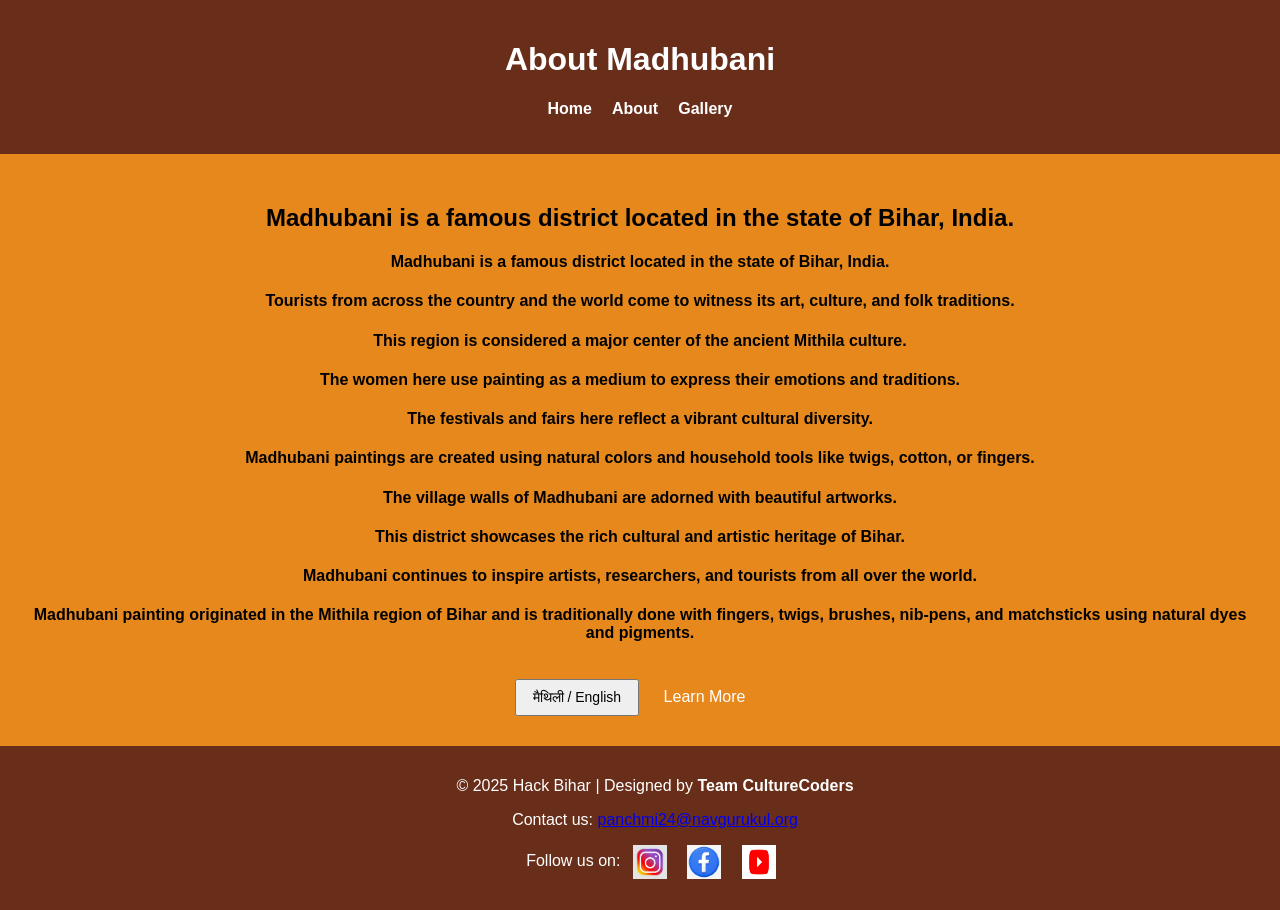
==== Abou.html @ be581d17 "baby added some file" ====
<!DOCTYPE html>
<html lang="en">
<head>
  <meta charset="UTF-8">
  <title>About | Madhubani Art</title>
  <link rel="stylesheet" href="style.css">
  <script src="script.js" defer></script>
</head>
<body>
  <header>
    <h1>About Madhubani</h1>
    <nav>
      <ul>
        <li><a href="index.html">Home</a></li>
        <li><a href="Abou.html">About</a></li>
        <li><a href="gallery.html">Gallery</a></li>
      </ul>
    </nav>
  </header>
  
  <main>
    <section>
      <h2 class="lang-en">Madhubani is a famous district located in the state of Bihar, India.</h2>
<h2 class="lang-hi" style="display:none;">मधुबनी भारत के बिहार राज्य में एक प्रसिद्ध जिला छी।</h2>

<h4 class="lang-en">Madhubani is a famous district located in the state of Bihar, India.</h4>
<h4 class="lang-hi" style="display:none;">ई पारंपरिक मधुबनी चित्रकला लेल विश्व प्रसिद्ध अछि।</h4>
<h4 class="lang-en">Tourists from across the country and the world come to witness its art, culture, and folk traditions.</h4>
<h4 class="lang-hi" style="display:none;">देश आ दुनिया भरि सँ पर्यटक एहि कला, संस्कृति आ लोक परंपरा केँ देखबाक लेल अबैत छथि।</h4>
<h4 class="lang-en">This region is considered a major center of the ancient Mithila culture.</h4>
<h4 class="lang-hi" style="display:none;">ई क्षेत्र प्राचीन मिथिला संस्कृति के एक महत्वपूर्ण केंद्र मानल जाइत अछि।</h4>
<h4 class="lang-en">The women here use painting as a medium to express their emotions and traditions.</h4>
<h4 class="lang-hi" style="display:none;">एतय के महिलासभ अपन भावना आ परंपरा केँ चित्रकला द्वारा व्यक्त करैत छथि।</h4>

<h4 class="lang-en">The festivals and fairs here reflect a vibrant cultural diversity.</h4>
<h4 class="lang-hi" style="display:none;">एतय के पर्व आ मेला सांस्कृतिक विविधता के जीवंत प्रतिबिंब होइत अछि।</h4>

<h4 class="lang-en">Madhubani paintings are created using natural colors and household tools like twigs, cotton, or fingers.</h4>
<h4 class="lang-hi" style="display:none;">मधुबनी चित्रकला प्राकृतिक रंग आ घरेलू सामान जकाँ टहनी, सूती आ उंगलि के उपयोग सँ बनाओल जाइत अछि।</h4>

<h4 class="lang-en">The village walls of Madhubani are adorned with beautiful artworks.</h4>
<h4 class="lang-hi" style="display:none;">मधुबनी के गामक दीवाल सुंदर चित्रसभ सँ सजल रहैत अछि।</h4>

<h4 class="lang-en">This district showcases the rich cultural and artistic heritage of Bihar.</h4>
<h4 class="lang-hi" style="display:none;">ई जिला बिहार के समृद्ध सांस्कृतिक आ कलात्मक विरासत के प्रदर्शित करैत अछि।</h4>

<h4 class="lang-en">Madhubani continues to inspire artists, researchers, and tourists from all over the world.</h4>
<h4 class="lang-hi" style="display:none;">मधुबनी आबहूँ कलाकार, शोधकर्ता आ पर्यटक सभ के लेल प्रेरणा के स्रोत छी।</h4>

<h4 class="lang-en">Madhubani painting originated in the Mithila region of Bihar and is traditionally done with fingers, twigs, brushes, nib-pens, and matchsticks using natural dyes and pigments.</h4>
<h4 class="lang-hi" style="display:none;">मधुबनी चित्रकला बिहार के मिथिला क्षेत्र में उत्पन्न भेल अछि आ पारंपरिक रूप सँ ई उंगलि, टहनी, ब्रश, कलम आ माचिसक तीलि के उपयोग कऽ कऽ प्राकृतिक रंग आ रंगीन पदार्थ सँ बनाओल जाइत अछि।</h4>





<button onclick="toggleLanguage()">मैथिली  / English</button>
<!-- 
      <button onclick="toggleLanguage()">हिंदी / English</button>
       -->
      <!-- Updated Learn More Button to open modal -->
      <button class="btn" onclick="openModal()">Learn More</button>
    </section>
  </main>

 
  <!-- Modal Box -->
  <div id="learnModal" class="modal">
    <div class="modal-content">
      <span class="close" onclick="closeModal()">&times;</span>
      <h3>More About Madhubani Art</h3>
      <p><strong>Madhubani Painting</strong>, also known as Mithila Painting, is a traditional Indian folk art form that originated in the Mithila region of Bihar. This art is characterized by eye-catching geometrical patterns and vibrant colors.</p>
      
      <p>Historically, it was practiced by the women of the region to decorate the walls of their homes during festivals, religious rituals, and special occasions. The themes often revolve around nature, mythology, love, and fertility.</p>

      <p>Madhubani paintings are traditionally done using natural dyes and pigments, and the tools used include fingers, twigs, nib pens, and matchsticks. It has now gained global recognition and is practiced on paper, canvas, cloth, and other surfaces.</p>

      <p><strong>Key Features:</strong></p>
      <ul>
        <li>Bright and bold colors</li>
        <li>Intricate borders and fine detailing</li>
        <li>Motifs of flowers, birds, deities, and daily life</li>
        <li>🖌️ Real Story: The Walls That Saved a Forest – Jitwarpur Village, Madhubani
          📍 Place: Jitwarpur village, Madhubani district, Bihar
          🧑‍🎨 Famous for: Home of legendary Madhubani artists like Baua Devi and Sita Devi
          🌳 The Story: How Art Saved the Trees
          Once upon a time, in the peaceful village of Jitwarpur, many families painted Madhubani art on their walls. The art showed gods, goddesses, peacocks, trees, and village life. For many years, this was only for homes and festivals.
          
          Then one day, the villagers heard that the forest department wanted to cut down many trees near their village for development.
          
          But these trees were special to the people. They believed that gods like Durga, Krishna, and Gauri lived in the trees. So the women had an idea.
          
          They went to the forest and started painting Madhubani art on the tree trunks!
          They painted goddesses, birds, animals, and sacred symbols — just like they did on their home walls.
          
          Soon, the painted trees looked so beautiful and spiritual that people from other villages, media, and even the government came to see them. Because the trees had religious and cultural symbols, no one wanted to cut them anymore.
          
          This is how the women of Jitwarpur used art to protect nature.
          
          💫 Result:
          The village became famous.
          
          Tourists and art lovers came from all over the world.
          
          Women artists like Baua Devi received awards like Padma Shri.
          
          Madhubani art was no longer just "village painting" – it became a symbol of Bihar’s pride and women’s power.
          
          🌱 Moral of the story:
          Madhubani art is not just for decoration. It is a voice, a protector of nature, and a story of strong women.</li>
       <li>1. Sita Devi
        Sita Devi was one of the pioneering Madhubani artists who helped bring this traditional art form to the international stage. Known for her vibrant use of colors and detailed patterns, she played a key role in popularizing Madhubani painting beyond Bihar. Her artworks often depict Hindu gods and goddesses, as well as nature-inspired motifs.
        
        2. Baua Devi
        Baua Devi is a renowned Madhubani artist famous for her intricate Tantrik style paintings. She has received the Padma Shri award for her outstanding contribution to Indian folk art. Baua Devi’s work beautifully combines mythology and tradition, keeping alive the spiritual essence of Madhubani art.
        
        3. Ganga Devi
        Ganga Devi was a celebrated Madhubani painter known for her storytelling through art. She used Madhubani painting to depict her personal life experiences as well as cultural rituals. Her powerful and emotive works helped bring global attention to this folk art.</li>
      </ul>
    </div>
  </div>
  <footer>
    <div class="footer-container">
      <p>&copy; 2025 Hack Bihar | Designed by <strong>Team CultureCoders</strong></p>
      <p>Contact us: <a href="mailto:info@madhubaniart.com">panchmi24@navgurukul.org</a></p>
      <p>Follow us on: 
        <a href="https://www.instagram.com/"><img src="WhatsApp Image 2025-05-20 at 10.25.56 AM.jpeg" alt="Instagram" class="social-icon"></a>
        <a href="https://www.facebook.com/?_rdr"><img src="WhatsApp Image 2025-05-20 at 10.38.00 AM.jpeg" alt="Facebook" class="social-icon"></a>
        <a href="https://www.youtube.com/results?search_query=madhubani+painting"><img src="WhatsApp Image 2025-05-20 at 11.15.55 AM.jpeg" alt="Twitter" class="social-icon"></a>
      </p>
    </div>

  </footer>
</body>
</html>
---- style.css ----
body {
    margin: 0;
    font-family: 'Segoe UI', sans-serif;
    background-color: #e7881c;
  }
  
  header {
    background-color: #682e19;
    color: white;
    padding: 20px 0;
    text-align: center;
  }
  
  
  
  .logo {
    height: 150px;
    width: 150px;
    border-radius: 15px;
  }
  
  
    nav ul {
    list-style: none;
    padding: 0;
    display: flex;
    justify-content: center;
    gap: 20px;
  }
  
  nav a {
    color: white;
    text-decoration: none;
    font-weight: bold;
  }
  
  main {
    padding: 30px;
    text-align: center;
  }
  
  footer {
    background-color: #682e19;
    color: white;
    text-align: center;
    padding: 15px;
    position: relative;
    bottom: 0;
    width: 100%;
  }
  
  .btn {
    display: inline-block;
    padding: 10px 20px;
    background-color: #e07a5f;
    color: white;
    text-decoration: none;
    margin-top: 20px;
    border-radius: 5px;
  }
  
  .gallery-grid {
    display: flex;
    justify-content: center;
    flex-wrap: wrap;
    gap: 20px;
    margin-top: 20px;
  }
  
  .gallery-grid img {
    width: 200px;
    height: auto;
    border: 2px solid #ccc;
    border-radius: 8px;
    gap: 10px;
    display: flex;
    flex-direction: column;  
    align-items: center;     
    gap: 20px;                
    margin-top: 20px;
  
  }
  
  button {
    margin-top: 15px;
    padding: 8px 16px;
    font-size: 14px;
    cursor: pointer;
  }
  
  /* Body Layout */
  body {
    display: flex;
    flex-direction: column;
    min-height: 100vh;
  }
  
  
  main {
    flex: 1;
  }
  .art-image {
    width: 300px;
    height: auto;
  }
  .gallery-grid img {
    width: 300px; 
    height: auto;
    border: 2px solid #ccc;
    border-radius: 8px;
  }
  
  
  
  
  
  
  .modal {
    display: none; 
    position: fixed;
    z-index: 999;
    left: 0;
    top: 0;
    width: 100%;
    height: 100%;
    overflow: auto;
    background-color: rgba(0, 0, 0, 0.5); 
    padding-top: 80px;
  }
  
  .modal-content {
    background-color: hwb(48 74% 18%);
    margin: auto;
    padding: 25px;
    border: 2px solid #e3a347;
    border-radius: 12px;
    width: 85%;
    max-width: 600px;
    box-shadow: 0 6px 12px rgba(0, 0, 0, 0.25);
    color: #333;
    font-family: 'Segoe UI', sans-serif;
  }
  
  .modal-content h3 {
    margin-top: 0;
    color: #924d1b;
    text-align: center;
  }
  
  .modal-content p {
    line-height: 1.6;
    margin-bottom: 15px;
  }
  
  .modal-content ul {
    padding-left: 20px;
  }
  
  .modal-content li {
    margin-bottom: 8px;
  }
  
  .close {
    color: #a62f2f;
    float: right;
    font-size: 24px;
    font-weight: bold;
    cursor: pointer;
    transition: 0.3s;
  }
  
  .close:hover {
    color: #e60000;
  }
  
  /* Button styling (optional) */
  button.btn {
    background-color: #e7881c;
    color: white;
    padding: 10px 20px;
    border: none;
    border-radius: 6px;
    cursor: pointer;
    font-size: 16px;
    margin-top: 10px;
    transition: 0.3s;
  }
  
  button.btn:hover {
    background-color: #c96d0f;
  }
  
  
  .social-icon {
    width: 34px;
    height: 34px;
    margin: 0 8px;
    vertical-align: middle;
    transition: transform 0.2s;
  }
  
  .social-icon:hover {
    transform: scale(1.2);
  }
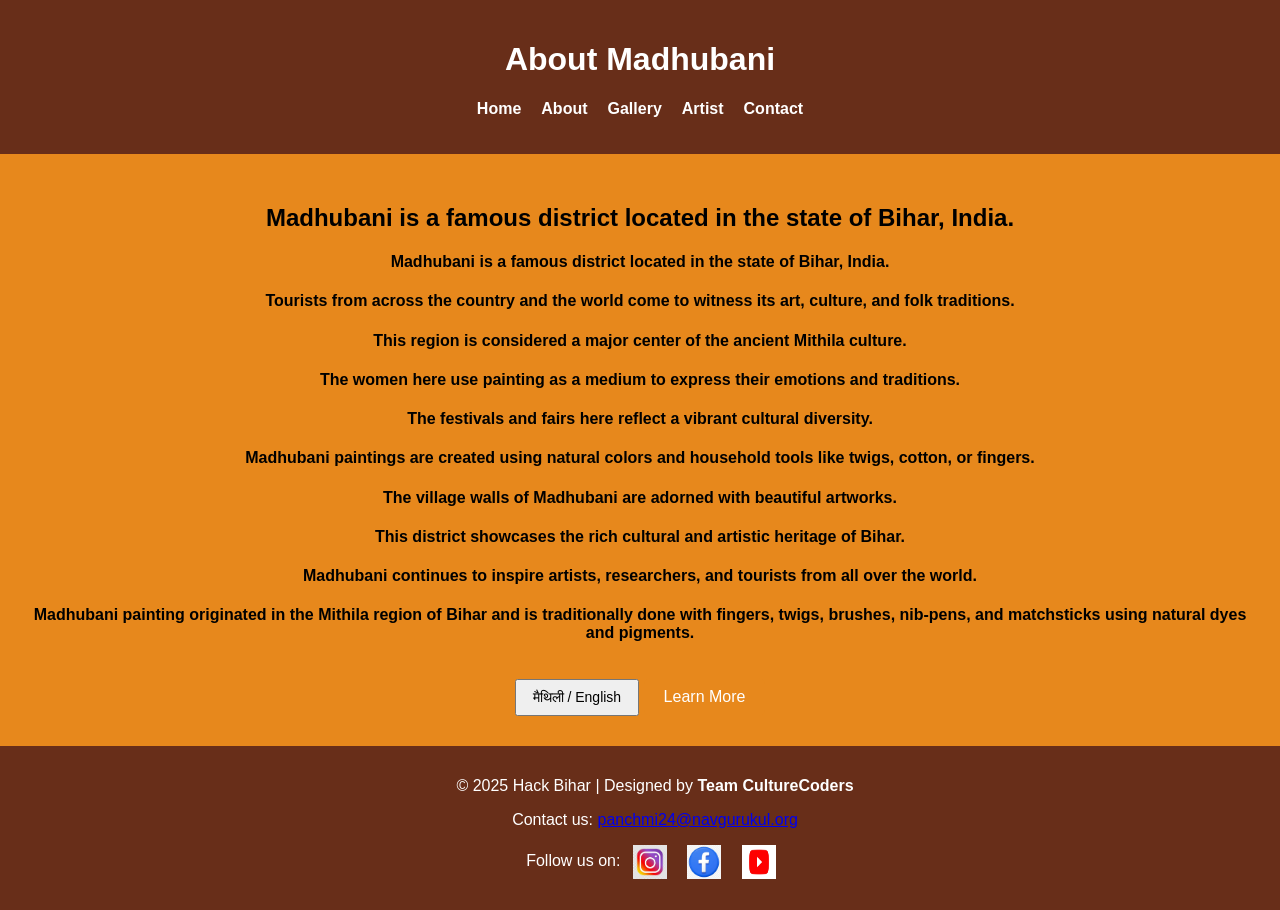
==== commit 6bf495e1: "style.css added some file" ====
--- a/Abou.html
+++ b/Abou.html
@@ -14,6 +14,8 @@
         <li><a href="index.html">Home</a></li>
         <li><a href="Abou.html">About</a></li>
         <li><a href="gallery.html">Gallery</a></li>
+        <li><a href="artist.html">Artist</a></li>
+        <li><a href="Contact.html">Contact</a></li>
       </ul>
     </nav>
   </header>
--- a/style.css
+++ b/style.css
@@ -1,4 +1,146 @@
-body {
+/* body {
+    margin: 0;
+    padding: 0;
+    font-family: 'Segoe UI', sans-serif;
+    background-color: #f1a752;
+  }
+  
+  header{
+    background-color: brown;
+    padding: 20px 0;
+    text-align: center;
+    width: 100%;
+    color: white;
+  }
+  
+  nav a {
+    color: white;
+    text-decoration: none;
+    margin: 0 20px;
+    font-size: 10px;
+    font-weight: bold;
+  }
+  
+  nav a:hover {
+    text-decoration: none;
+  }
+  
+  h1 {
+    text-align: center;
+    margin-bottom: 30px;
+    color: #fff6f6;
+    font-size: 20px;
+  }
+  
+  .artist-grid {
+    display: flex;
+    flex-direction: column;
+    gap: 30px;
+    padding: 0 20px;
+  }
+  
+  .artist {
+    display: flex;
+    gap: 10px;
+    background-color: #fdf2e5;
+    border: 2px solid #e0c3a3;
+    border-radius: 12px;
+    padding: 15px;
+    box-shadow: 0 2px 6px rgba(0,0,0,0.1);
+    cursor: pointer;
+    align-items: flex-start;
+  }
+  
+  .artist img {
+    width: 200px;
+    height: 150px;
+    border-radius: 8px;
+    object-fit: cover;
+    flex-shrink: 0;
+  }
+  
+  .artist-info {
+    flex: 1;
+  }
+  
+  .artist-info h2 {
+    margin: 0 0 10px 0;
+    font-size: 24px;
+    color: #5c3d00;
+  }
+  
+  .artist-info .info {
+    font-size: 14px;
+    color: #333;
+    line-height: 1.4;
+    display: none;
+  }
+  
+  footer {
+    background-color: brown;
+    color: white;
+    text-align: center;
+    padding: 20px 0;
+    font-size: 16px;
+    border-top: 2px solid #ccc;
+    width: 100%;
+    margin-top: 160px;
+  }
+  
+  footer p {
+    margin: 0;
+  }
+  
+  
+  
+  
+  form {
+    max-width: 500px;
+    margin: 30px auto;
+    padding: 30px;
+    background-color: #fffaf5;
+    border: 2px solid #f4a460;
+    border-radius: 10px;
+    box-shadow: 3px 3px 20px rgba(0, 0, 0, 0.1);
+  }
+  
+  input,
+  textarea {
+    width: 100%;
+    margin-bottom: 15px;
+    padding: 12px;
+    border: 1px solid #ccc;
+    border-radius: 9px;
+    font-size: 15px;
+  }
+  
+  button[type="submit"] {
+    background-color: #d2691e;
+    color: white;
+    border: none;
+    padding: 12px 20px;
+    font-size: 16px;
+    cursor: pointer;
+    border-radius: 8px;
+  }
+  
+  button[type="submit"]:hover {
+    background-color: #a0522d;
+  }
+  
+  
+  .social-icon {
+    width: 30px;
+    height: 30px;
+    margin: 0 5px;
+    vertical-align: middle;
+    border-radius: 50%;
+    object-fit: cover;
+  }
+   */
+
+
+   body {
     margin: 0;
     font-family: 'Segoe UI', sans-serif;
     background-color: #e7881c;
@@ -74,9 +216,9 @@
     border-radius: 8px;
     gap: 10px;
     display: flex;
-    flex-direction: column;  
-    align-items: center;     
-    gap: 20px;                
+    flex-direction: column;  /* vertical stack */
+    align-items: center;      /* center align horizontally */
+    gap: 20px;                /* space between images */
     margin-top: 20px;
   
   }
@@ -95,7 +237,7 @@
     min-height: 100vh;
   }
   
-  
+  /* Main should grow to take space */
   main {
     flex: 1;
   }
@@ -104,7 +246,7 @@
     height: auto;
   }
   .gallery-grid img {
-    width: 300px; 
+    width: 300px; /* ya jitna size chahiye */
     height: auto;
     border: 2px solid #ccc;
     border-radius: 8px;
@@ -114,9 +256,9 @@
   
   
   
-  
+  /* ===== Modal Styles ===== */
   .modal {
-    display: none; 
+    display: none; /* hidden by default */
     position: fixed;
     z-index: 999;
     left: 0;
@@ -124,12 +266,12 @@
     width: 100%;
     height: 100%;
     overflow: auto;
-    background-color: rgba(0, 0, 0, 0.5); 
+    background-color: rgba(0, 0, 0, 0.5); /* Black background with opacity */
     padding-top: 80px;
   }
   
   .modal-content {
-    background-color: hwb(48 74% 18%);
+    background-color: hsl(49, 100%, 96%);
     margin: auto;
     padding: 25px;
     border: 2px solid #e3a347;
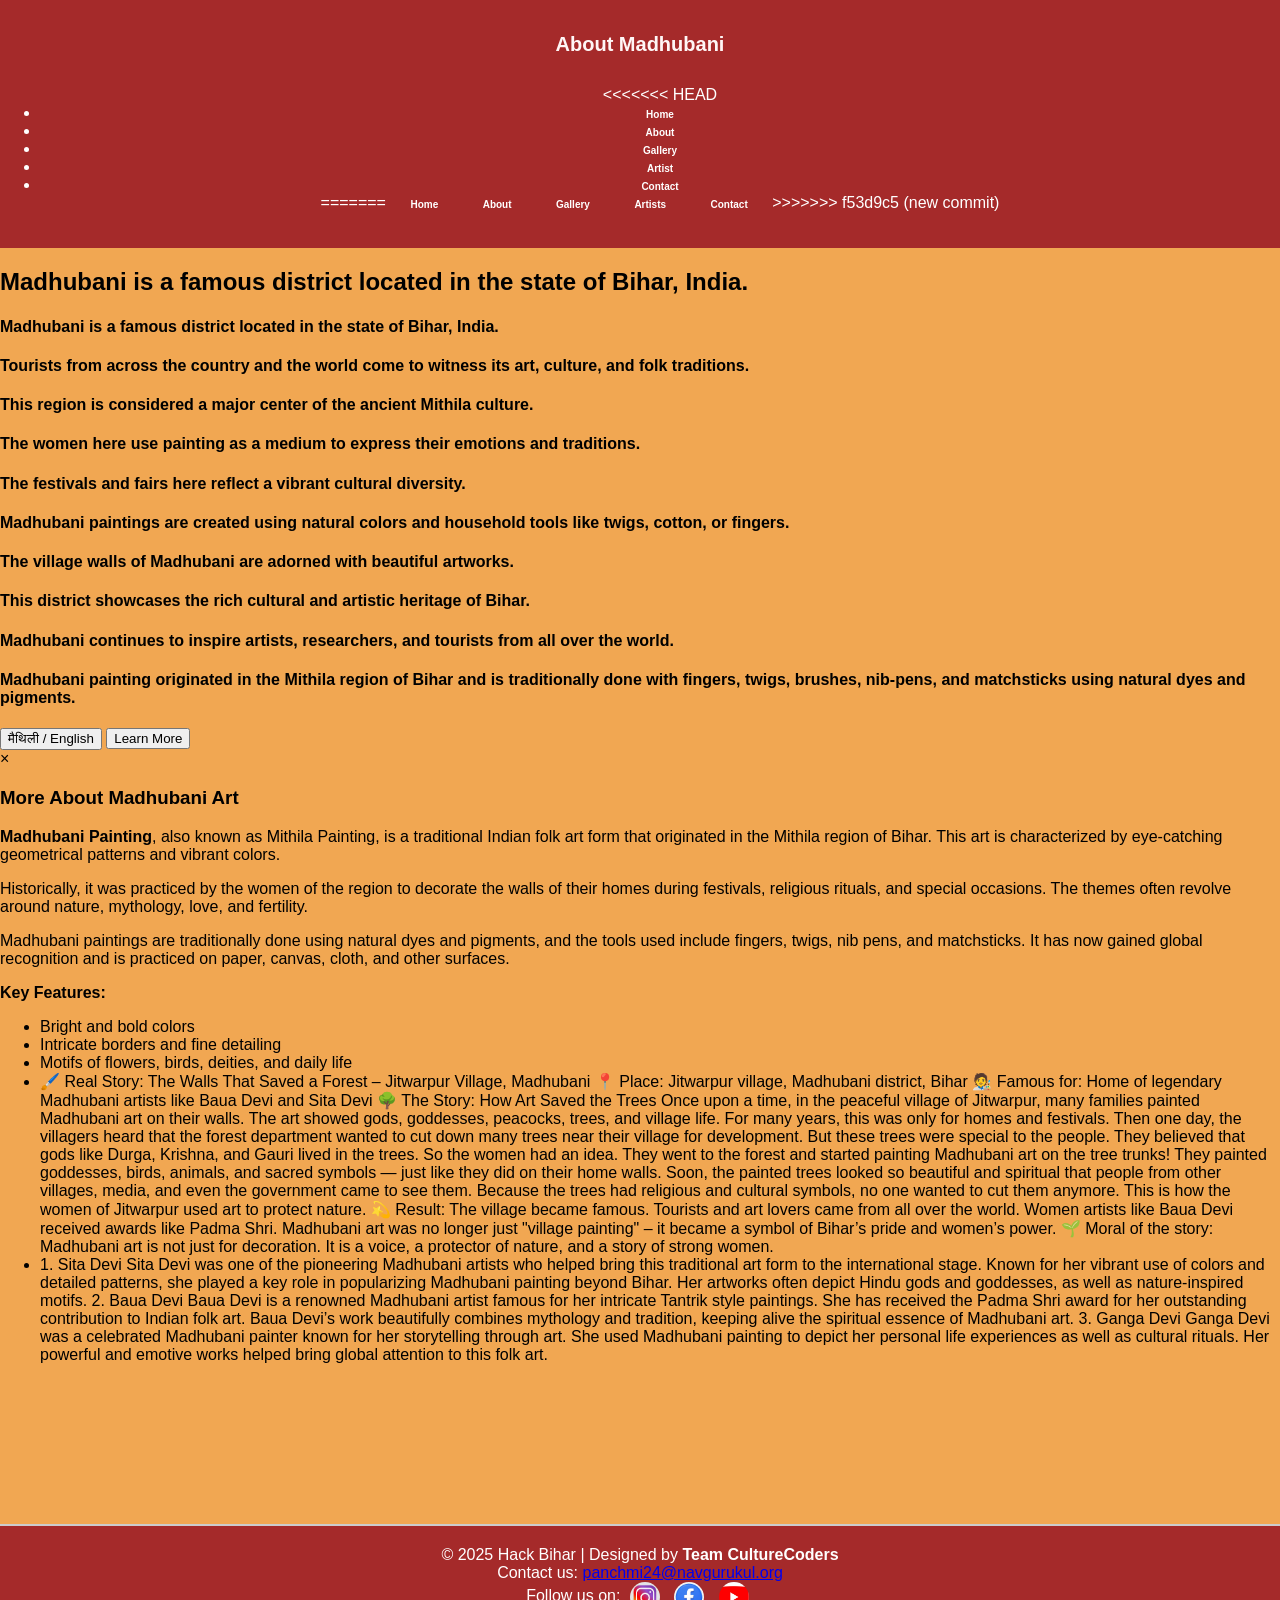
==== commit dd9967e7: "new changes" ====
--- a/Abou.html
+++ b/Abou.html
@@ -11,11 +11,19 @@
     <h1>About Madhubani</h1>
     <nav>
       <ul>
+<<<<<<< HEAD
         <li><a href="index.html">Home</a></li>
         <li><a href="Abou.html">About</a></li>
         <li><a href="gallery.html">Gallery</a></li>
         <li><a href="artist.html">Artist</a></li>
         <li><a href="Contact.html">Contact</a></li>
+=======
+    <a href="index.html">Home</a>
+    <a href="Abou.html">About</a>
+    <a href="gallery.html">Gallery</a>
+    <a href="artist.html">Artists</a>
+    <a href="Contact.html">Contact</a>
+>>>>>>> f53d9c5 (new commit)
       </ul>
     </nav>
   </header>
--- a/style.css
+++ b/style.css
@@ -1,4 +1,4 @@
-/* body {
+body {
     margin: 0;
     padding: 0;
     font-family: 'Segoe UI', sans-serif;
@@ -137,211 +137,4 @@
     border-radius: 50%;
     object-fit: cover;
   }
-   */
-
-
-   body {
-    margin: 0;
-    font-family: 'Segoe UI', sans-serif;
-    background-color: #e7881c;
-  }
-  
-  header {
-    background-color: #682e19;
-    color: white;
-    padding: 20px 0;
-    text-align: center;
-  }
-  
-  
-  
-  .logo {
-    height: 150px;
-    width: 150px;
-    border-radius: 15px;
-  }
-  
-  
-    nav ul {
-    list-style: none;
-    padding: 0;
-    display: flex;
-    justify-content: center;
-    gap: 20px;
-  }
-  
-  nav a {
-    color: white;
-    text-decoration: none;
-    font-weight: bold;
-  }
-  
-  main {
-    padding: 30px;
-    text-align: center;
-  }
-  
-  footer {
-    background-color: #682e19;
-    color: white;
-    text-align: center;
-    padding: 15px;
-    position: relative;
-    bottom: 0;
-    width: 100%;
-  }
-  
-  .btn {
-    display: inline-block;
-    padding: 10px 20px;
-    background-color: #e07a5f;
-    color: white;
-    text-decoration: none;
-    margin-top: 20px;
-    border-radius: 5px;
-  }
-  
-  .gallery-grid {
-    display: flex;
-    justify-content: center;
-    flex-wrap: wrap;
-    gap: 20px;
-    margin-top: 20px;
-  }
-  
-  .gallery-grid img {
-    width: 200px;
-    height: auto;
-    border: 2px solid #ccc;
-    border-radius: 8px;
-    gap: 10px;
-    display: flex;
-    flex-direction: column;  /* vertical stack */
-    align-items: center;      /* center align horizontally */
-    gap: 20px;                /* space between images */
-    margin-top: 20px;
-  
-  }
-  
-  button {
-    margin-top: 15px;
-    padding: 8px 16px;
-    font-size: 14px;
-    cursor: pointer;
-  }
-  
-  /* Body Layout */
-  body {
-    display: flex;
-    flex-direction: column;
-    min-height: 100vh;
-  }
-  
-  /* Main should grow to take space */
-  main {
-    flex: 1;
-  }
-  .art-image {
-    width: 300px;
-    height: auto;
-  }
-  .gallery-grid img {
-    width: 300px; /* ya jitna size chahiye */
-    height: auto;
-    border: 2px solid #ccc;
-    border-radius: 8px;
-  }
-  
-  
-  
-  
-  
-  /* ===== Modal Styles ===== */
-  .modal {
-    display: none; /* hidden by default */
-    position: fixed;
-    z-index: 999;
-    left: 0;
-    top: 0;
-    width: 100%;
-    height: 100%;
-    overflow: auto;
-    background-color: rgba(0, 0, 0, 0.5); /* Black background with opacity */
-    padding-top: 80px;
-  }
-  
-  .modal-content {
-    background-color: hsl(49, 100%, 96%);
-    margin: auto;
-    padding: 25px;
-    border: 2px solid #e3a347;
-    border-radius: 12px;
-    width: 85%;
-    max-width: 600px;
-    box-shadow: 0 6px 12px rgba(0, 0, 0, 0.25);
-    color: #333;
-    font-family: 'Segoe UI', sans-serif;
-  }
-  
-  .modal-content h3 {
-    margin-top: 0;
-    color: #924d1b;
-    text-align: center;
-  }
-  
-  .modal-content p {
-    line-height: 1.6;
-    margin-bottom: 15px;
-  }
-  
-  .modal-content ul {
-    padding-left: 20px;
-  }
-  
-  .modal-content li {
-    margin-bottom: 8px;
-  }
-  
-  .close {
-    color: #a62f2f;
-    float: right;
-    font-size: 24px;
-    font-weight: bold;
-    cursor: pointer;
-    transition: 0.3s;
-  }
-  
-  .close:hover {
-    color: #e60000;
-  }
-  
-  /* Button styling (optional) */
-  button.btn {
-    background-color: #e7881c;
-    color: white;
-    padding: 10px 20px;
-    border: none;
-    border-radius: 6px;
-    cursor: pointer;
-    font-size: 16px;
-    margin-top: 10px;
-    transition: 0.3s;
-  }
-  
-  button.btn:hover {
-    background-color: #c96d0f;
-  }
-  
-  
-  .social-icon {
-    width: 34px;
-    height: 34px;
-    margin: 0 8px;
-    vertical-align: middle;
-    transition: transform 0.2s;
-  }
-  
-  .social-icon:hover {
-    transform: scale(1.2);
-  }
   
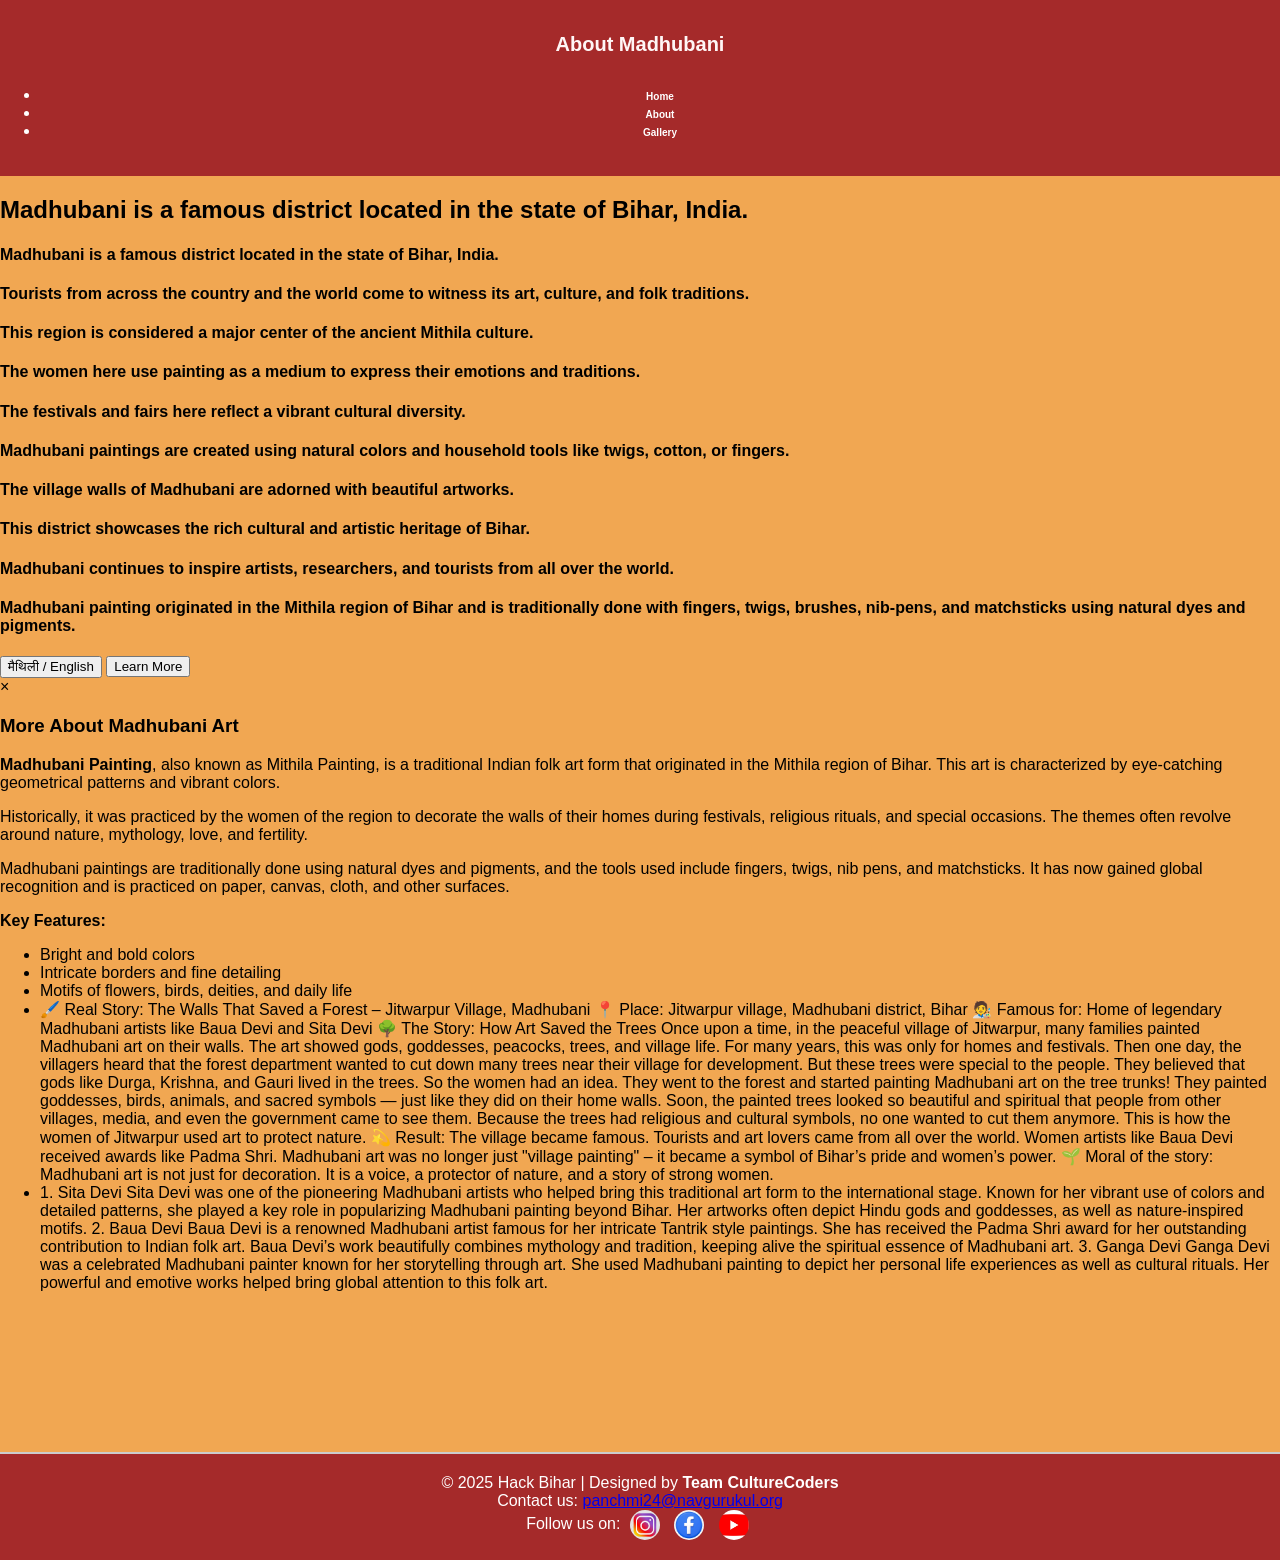
==== commit 039a4cb9: "modified" ====
--- a/Abou.html
+++ b/Abou.html
@@ -11,19 +11,9 @@
     <h1>About Madhubani</h1>
     <nav>
       <ul>
-<<<<<<< HEAD
         <li><a href="index.html">Home</a></li>
         <li><a href="Abou.html">About</a></li>
         <li><a href="gallery.html">Gallery</a></li>
-        <li><a href="artist.html">Artist</a></li>
-        <li><a href="Contact.html">Contact</a></li>
-=======
-    <a href="index.html">Home</a>
-    <a href="Abou.html">About</a>
-    <a href="gallery.html">Gallery</a>
-    <a href="artist.html">Artists</a>
-    <a href="Contact.html">Contact</a>
->>>>>>> f53d9c5 (new commit)
       </ul>
     </nav>
   </header>
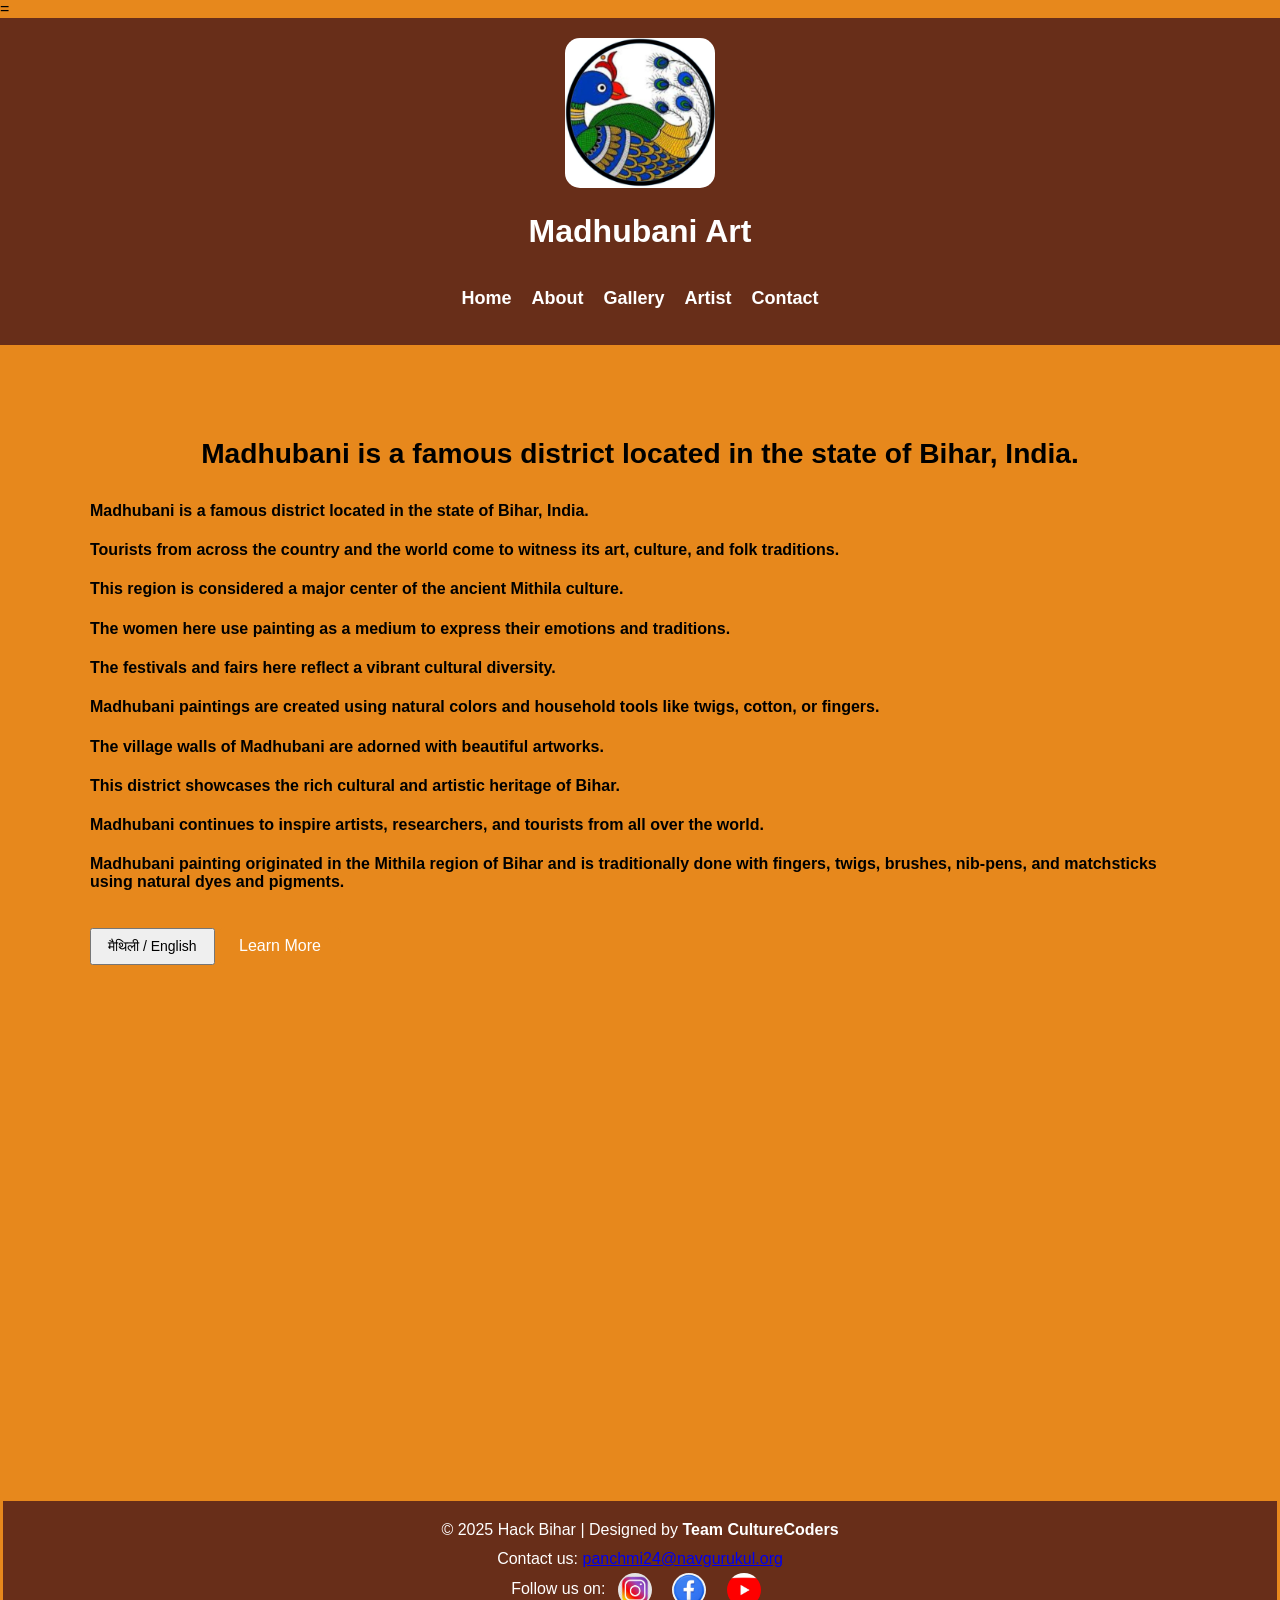
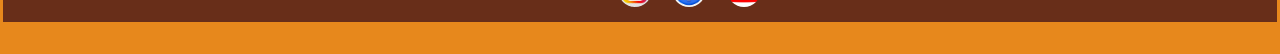
==== commit 006d0604: "Added Madhubani-Art project files" ====
--- a/Abou.html
+++ b/Abou.html
@@ -3,21 +3,25 @@
 <head>
   <meta charset="UTF-8">
   <title>About | Madhubani Art</title>
-  <link rel="stylesheet" href="style.css">
-  <script src="script.js" defer></script>
+=<link rel="stylesheet" href="style.css">
 </head>
 <body>
   <header>
-    <h1>About Madhubani</h1>
+   <div class="logo-container">
+    <img src="Screenshot From 2025-05-20 10-03-20.png" alt="Madhubani Logo" class="logo">
+  
+    <h1>Madhubani Art</h1>
     <nav>
       <ul>
         <li><a href="index.html">Home</a></li>
         <li><a href="Abou.html">About</a></li>
         <li><a href="gallery.html">Gallery</a></li>
+        <li><a href="artist.html">Artist</a></li>
+        <li><a href="Contact.html">Contact</a></li>
       </ul>
     </nav>
   </header>
-  
+  <main>
   <main>
     <section>
       <h2 class="lang-en">Madhubani is a famous district located in the state of Bihar, India.</h2>
@@ -131,5 +135,6 @@
     </div>
 
   </footer>
+   <script src="script.js"></script>
 </body>
 </html>
--- a/style.css
+++ b/style.css
@@ -3,118 +3,164 @@
     padding: 0;
     font-family: 'Segoe UI', sans-serif;
     background-color: #f1a752;
-  }
-  
-  header{
+}
+
+header {
     background-color: brown;
     padding: 20px 0;
     text-align: center;
     width: 100%;
     color: white;
-  }
-  
-  nav a {
-    color: white;
+}
+
+.navbar {
+    background-color: #8c4e2b;
+    padding: 10px 0; /* Smaller padding makes the navbar shorter */
+}
+
+.navbar a {
+    padding: 8px 20px; /* Smaller padding on links */
+}
+
+/* Navigation styling */
+nav {
+    display: flex;
+    justify-content: center; /* सारे links center में आएं */
+    gap: 20px; /* links के बीच gap */
+    margin-top: 15px;
+}
+
+nav a {
     text-decoration: none;
-    margin: 0 20px;
-    font-size: 10px;
+    color: #333;
+    font-size: 18px;
     font-weight: bold;
-  }
-  
-  nav a:hover {
-    text-decoration: none;
-  }
-  
-  h1 {
-    text-align: center;
-    margin-bottom: 30px;
-    color: #fff6f6;
-    font-size: 20px;
-  }
-  
-  .artist-grid {
+    transition: color 0.3s ease;
+}
+
+.artist-grid {
+    display: flex;
+    flex-wrap: wrap;
+    gap: 20px;
+    justify-content: center;
+    margin-top: 20px;
+}
+
+.artist {
+    width: 250px;             /* fixed width */
+    height: 250px;            /* fixed height (square) */
+    border-radius: 10px;
+    overflow: hidden;         /* image + text crop inside */
     display: flex;
     flex-direction: column;
-    gap: 30px;
-    padding: 0 20px;
-  }
-  
-  .artist {
-    display: flex;
-    gap: 10px;
-    background-color: #fdf2e5;
-    border: 2px solid #e0c3a3;
+    align-items: center;
+    background: #fff;
+    box-shadow: 0 4px 8px rgba(0, 0, 0, 0.1);
+    cursor: pointer;
+    transition: transform 0.2s ease;
+}
+
+.artist:hover {
+    transform: scale(1.03);
+}
+
+.artist img {
+    width: 100%;
+    height: 100%;
+    object-fit: cover;       /* image properly fill karegi */
+}
+
+.artist-info {
+    padding: 10px;
+    text-align: center;
+    background: rgba(255, 255, 255, 0.9);
+}
+
+.artist-grid {
+    display: flex;
+    flex-wrap: wrap;
+    gap: 20px;
+    justify-content: center;
+    margin-top: 20px;
+}
+
+section > img[alt*="Madhubani"] {
+    width: 100%;
+    border-radius: 14px;
+    box-shadow: var(--shadow);
+    margin: 12px 0 20px;
+}
+
+/* ---------- Art cards grid ---------- */
+.art-card {
+    display: grid;
+    grid-template-columns: repeat(12, 1fr);
+    gap: 16px;
+    margin: 6px 0 4px;
+}
+
+/* two columns on large screens, stack on small */
+.art-card > div {
+    grid-column: span 6;         /* 2 cards per row on desktop */
+    background: var(--card);
+    border-radius: var(--radius);
+    padding: 14px;
+    box-shadow: var(--shadow);
+    transition: transform .18s ease, box-shadow .18s ease;
+}
+
+.art-card > div:hover {
+    transform: translateY(-3px);
+    box-shadow: 0 10px 26px rgba(0, 0, 0, 0.12);
+}
+
+.art-card img {
+    width: 100%;
+    height: 260px;               /* keeps a neat uniform crop */
+    object-fit: cover;
     border-radius: 12px;
-    padding: 15px;
-    box-shadow: 0 2px 6px rgba(0,0,0,0.1);
-    cursor: pointer;
-    align-items: flex-start;
-  }
-  
-  .artist img {
-    width: 200px;
-    height: 150px;
-    border-radius: 8px;
-    object-fit: cover;
-    flex-shrink: 0;
-  }
-  
-  .artist-info {
-    flex: 1;
-  }
-  
-  .artist-info h2 {
-    margin: 0 0 10px 0;
-    font-size: 24px;
-    color: #5c3d00;
-  }
-  
-  .artist-info .info {
-    font-size: 14px;
-    color: #333;
-    line-height: 1.4;
-    display: none;
-  }
-  
-  footer {
+}
+
+/* small caption paragraph inside cards, if used */
+.art-card p {
+    margin: 10px 2px 0;
+    color: var(--muted);
+    font-size: 0.95rem;
+}
+
+footer {
     background-color: brown;
     color: white;
     text-align: center;
     padding: 20px 0;
     font-size: 16px;
-    border-top: 2px solid #ccc;
     width: 100%;
     margin-top: 160px;
-  }
-  
-  footer p {
+}
+
+footer p {
     margin: 0;
-  }
-  
-  
-  
-  
-  form {
+}
+
+form {
     max-width: 500px;
     margin: 30px auto;
     padding: 30px;
     background-color: #fffaf5;
-    border: 2px solid #f4a460;
     border-radius: 10px;
     box-shadow: 3px 3px 20px rgba(0, 0, 0, 0.1);
-  }
-  
-  input,
-  textarea {
+}
+
+input,
+textarea {
     width: 100%;
     margin-bottom: 15px;
     padding: 12px;
-    border: 1px solid #ccc;
     border-radius: 9px;
     font-size: 15px;
-  }
-  
-  button[type="submit"] {
+}
+
+button[type="submit"] {
     background-color: #d2691e;
     color: white;
     border: none;
@@ -122,19 +168,450 @@
     font-size: 16px;
     cursor: pointer;
     border-radius: 8px;
-  }
-  
-  button[type="submit"]:hover {
+}
+
+button[type="submit"]:hover {
     background-color: #a0522d;
-  }
-  
-  
-  .social-icon {
+}
+
+.social-icon {
     width: 30px;
     height: 30px;
     margin: 0 5px;
     vertical-align: middle;
     border-radius: 50%;
     object-fit: cover;
-  }
-  +}
+
+body {
+    margin: 0;
+    font-family: 'Segoe UI', sans-serif;
+    background-color: #e7881c;
+}
+
+header {
+    background-color: #682e19;
+    color: white;
+    padding: 20px 0;
+    text-align: center;
+}
+
+.logo {
+    height: 150px;
+    width: 150px;
+    border-radius: 15px;
+}
+
+nav ul {
+    list-style: none;
+    padding: 0;
+    display: flex;
+    justify-content: center;
+    gap: 20px;
+}
+
+nav a {
+    color: white;
+    text-decoration: none;
+    font-weight: bold;
+}
+
+main {
+    background: var(--bg);
+    min-height: 100vh;
+    padding: 32px 18px;
+    display: grid;
+    place-items: start center;
+}
+
+main > section {
+    width: 100%;
+    max-width: 1100px;
+    background: var(--card);
+    border-radius: var(--radius);
+    box-shadow: var(--shadow);
+    padding: 28px;
+}
+
+/* ---------- Typography ---------- */
+h2 {
+    margin: 0 0 14px;
+    font-size: clamp(1.6rem, 2.2vw, 2.2rem);
+    line-height: 1.2;
+    color: var(--accent-2);
+    position: relative;
+    padding-bottom: 10px;
+    text-align: center;
+}
+
+h2::after {
+    content: "";
+    position: absolute;
+    left: 0;
+    bottom: 0;
+    width: 82px;
+    height: 4px;
+    background: linear-gradient(90deg, var(--accent), var(--accent-2));
+    border-radius: 2px;
+}
+
+p {
+    color: var(--text);
+    font-size: 1rem;
+    line-height: 1.8;
+    margin: 10px 0 18px;
+}
+
+/* ---------- Decorative strip (optional .img div) ---------- */
+.img {
+    width: 100%;
+    height: 10px;
+    background: repeating-linear-gradient(
+        90deg,
+        var(--accent) 0 16px,
+        transparent 16px 22px,
+        var(--accent-2) 22px 38px,
+        transparent 38px 44px
+    );
+    border-radius: 999px;
+    margin: 10px 0 16px;
+}
+
+footer {
+    background-color: #682e19;
+    color: white;
+    text-align: center;
+    padding: 15px;
+    position: relative;
+    bottom: 0;
+    width: 100%;
+}
+
+.btn {
+    display: inline-block;
+    padding: 10px 20px;
+    background-color: #e07a5f;
+    color: white;
+    text-decoration: none;
+    margin-top: 20px;
+    border-radius: 5px;
+}
+
+.gallery-grid {
+    display: flex;
+    justify-content: center;
+    flex-wrap: wrap;
+    gap: 20px;
+    margin-top: 20px;
+}
+
+.gallery-grid img {
+    width: 200px;
+    height: auto;
+    border-radius: 8px;
+    gap: 10px;
+    display: flex;
+    flex-direction: column;  /* vertical stack */
+    align-items: center;      /* center align horizontally */
+    gap: 20px;                /* space between images */
+    margin-top: 20px;
+}
+
+button {
+    margin-top: 15px;
+    padding: 8px 16px;
+    font-size: 14px;
+    cursor: pointer;
+}
+
+/* Body Layout */
+body {
+    display: flex;
+    flex-direction: column;
+    min-height: 100vh;
+}
+
+/* Main should grow to take space */
+main {
+    flex: 1;
+}
+
+.art-image {
+    width: 300px;
+    height: auto;
+}
+
+.gallery-grid img {
+    width: 300px; /* ya jitna size chahiye */
+    height: auto;
+    border-radius: 8px;
+}
+
+/* ===== Modal Styles ===== */
+.modal {
+    display: none; /* hidden by default */
+    position: fixed;
+    z-index: 999;
+    left: 0;
+    top: 0;
+    width: 100%;
+    height: 100%;
+    overflow: auto;
+    background-color: rgba(0, 0, 0, 0.5); /* Black background with opacity */
+    padding-top: 80px;
+}
+
+.modal-content {
+    background-color: hsl(49, 100%, 96%);
+    margin: auto;
+    padding: 25px;
+    border-radius: 12px;
+    width: 85%;
+    max-width: 600px;
+    box-shadow: 0 6px 12px rgba(0, 0, 0, 0.25);
+    color: #333;
+    font-family: 'Segoe UI', sans-serif;
+}
+
+.modal-content h3 {
+    margin-top: 0;
+    color: #924d1b;
+    text-align: center;
+}
+
+.modal-content p {
+    line-height: 1.6;
+    margin-bottom: 15px;
+}
+
+.modal-content ul {
+    padding-left: 20px;
+}
+
+.modal-content li {
+    margin-bottom: 8px;
+}
+
+.close {
+    color: #a62f2f;
+    float: right;
+    font-size: 24px;
+    font-weight: bold;
+    cursor: pointer;
+    transition: 0.3s;
+}
+
+.close:hover {
+    color: #e60000;
+}
+
+/* Button styling (optional) */
+button.btn {
+    background-color: #e7881c;
+    color: white;
+    padding: 10px 20px;
+    border: none;
+    border-radius: 6px;
+    cursor: pointer;
+    font-size: 16px;
+    margin-top: 10px;
+    transition: 0.3s;
+}
+
+button.btn:hover {
+    background-color: #c96d0f;
+}
+
+.social-icon {
+    width: 34px;
+    height: 34px;
+    margin: 0 8px;
+    vertical-align: middle;
+    transition: transform 0.2s;
+}
+
+.social-icon:hover {
+    transform: scale(1.2);
+}
+
+.homepage-main-image {
+    width: 90%; /* Increase the width to make it bigger */
+    max-width: 800px; /* Optional: Sets a maximum width to prevent it from getting too large on very big screens */
+    height: auto; /* Maintains aspect ratio */
+    display: block; /* Makes the image a block element */
+    margin: 30px auto; /* Centers the image horizontally and adds some vertical space */
+    border-radius: 8px; /* Rounds the corners slightly */
+    box-shadow: 0 4px 8px rgba(0, 0, 0, 0.1); /* Adds a soft shadow */
+}
+
+.artist-grid {
+    display: flex;
+    flex-wrap: wrap;
+    gap: 20px;
+    justify-content: center;
+    margin-top: 20px;
+    width: 100%;
+}
+
+.artist {
+    width: 50%;             /* fixed width */
+    height: 50%;            /* fixed height (square) */
+    border-radius: 10px;
+    overflow: hidden;         /* image + text crop inside */
+    display: flex;
+    flex-direction: column;
+    align-items: center;
+    background: hsl(250, 9%, 87%);
+    box-shadow: 0 4px 8px rgba(0, 0, 0, 0.1);
+    cursor: pointer;
+    transition: transform 0.2s ease;
+}
+
+.artist:hover {
+    transform: scale(1.03);
+}
+
+.artist img {
+    width: 50%;
+    height: 50%;
+    object-fit: cover;       /* image properly fill karegi */
+}
+
+.artist-info {
+    padding: 5px;
+    text-align: center;
+    background: rgba(219, 213, 213, 0.9);
+}
+
+.artist button {
+    text-align: center;
+    justify-items: center;
+    display: flex;
+}
+
+.artist .btn-click {
+    background-color: #290ea1;
+    width: 120%;
+    display: flex;
+    font-size: 20px;
+    height: 50px;
+    border-radius: 15px;
+    color: #ccc;
+}
+
+/* image-container */
+
+/* Container: 2 columns on desktop, 1 on small screens */
+.img-container {
+    display: grid;
+    grid-template-columns: repeat(3, 1fr); /* 2 cards per row */
+    gap: 20px;
+    width: 100%;
+    max-width: 1000px;
+    margin: 24px auto;
+    padding: 0 12px;
+    box-sizing: border-box;
+}
+
+.img-card {
+    display: flex;
+    flex-direction: column;
+    align-items: center; /* image center ho jayegi */
+    background: #fff;
+    border-radius: 10px;
+    overflow: hidden;
+    box-shadow: 0 6px 18px rgba(0, 0, 0, 0.08);
+}
+.img-card img {
+    max-width: 100%;
+    height: auto;        /* crop nahi hoga */
+    object-fit: contain; /* pura image dikhayega */
+}
+
+/* Paragraph below image */
+.img-card .para {
+    padding: 10px 12px;
+    font-size: 14px;
+    line-height: 1.5;
+    text-align: justify;
+    font-weight: bold; /* यह लाइन टेक्स्ट को bold करेगी */
+}
+
+/* Optional: make first line (title-like) bold if you add it */
+.img-card .para strong,
+.img-card .para b {
+    display: block;
+    margin-bottom: 8px;
+    font-weight: 700;
+}
+
+/* Hover effect for card */
+.img-card:hover {
+    transform: translateY(-6px);
+    transition: transform .18s ease;
+    box-shadow: 0 12px 30px rgba(0, 0, 0, 0.12);
+}
+
+/* Responsive: mobile single column */
+@media (max-width: 760px) {
+    .img-container {
+        grid-template-columns: 1fr; /* 1 card per row on small screens */
+        gap: 14px;
+        padding: 0 10px;
+    }
+
+    .img-card img {
+        height: 200px;
+    }
+
+    .img-card .para {
+        font-size: 14px;
+        margin: 10px 12px 14px;
+    }
+}
+
+
+
+.img-card {
+  background: #fff;
+  border-radius: 8px;
+  box-shadow: 0 5px 15px rgba(0,0,0,0.1);
+  padding: 15px;
+  text-align: center;
+  transition: transform 0.3s, box-shadow 0.3s;
+}
+
+.img-card:hover {
+  transform: scale(1.05);
+  box-shadow: 0 10px 20px rgba(0,0,0,0.2);
+}
+
+.img-card img {
+  width: 100%;
+  height: 250px;
+  object-fit: cover;
+  border-radius: 8px;
+}
+
+.para {
+  margin: 10px 0;
+  font-size: 16px;
+  color: #333;
+  font-weight: 500;
+}
+
+.learn-btn {
+  display: inline-block;
+  padding: 8px 15px;
+  background-color: #ff7800;
+  color: white;
+  border-radius: 5px;
+  font-size: 14px;
+  text-decoration: none;
+  transition: background-color 0.3s, transform 0.2s;
+}
+
+.learn-btn:hover {
+  background-color: #e66d00;
+  transform: scale(1.05);
+}
